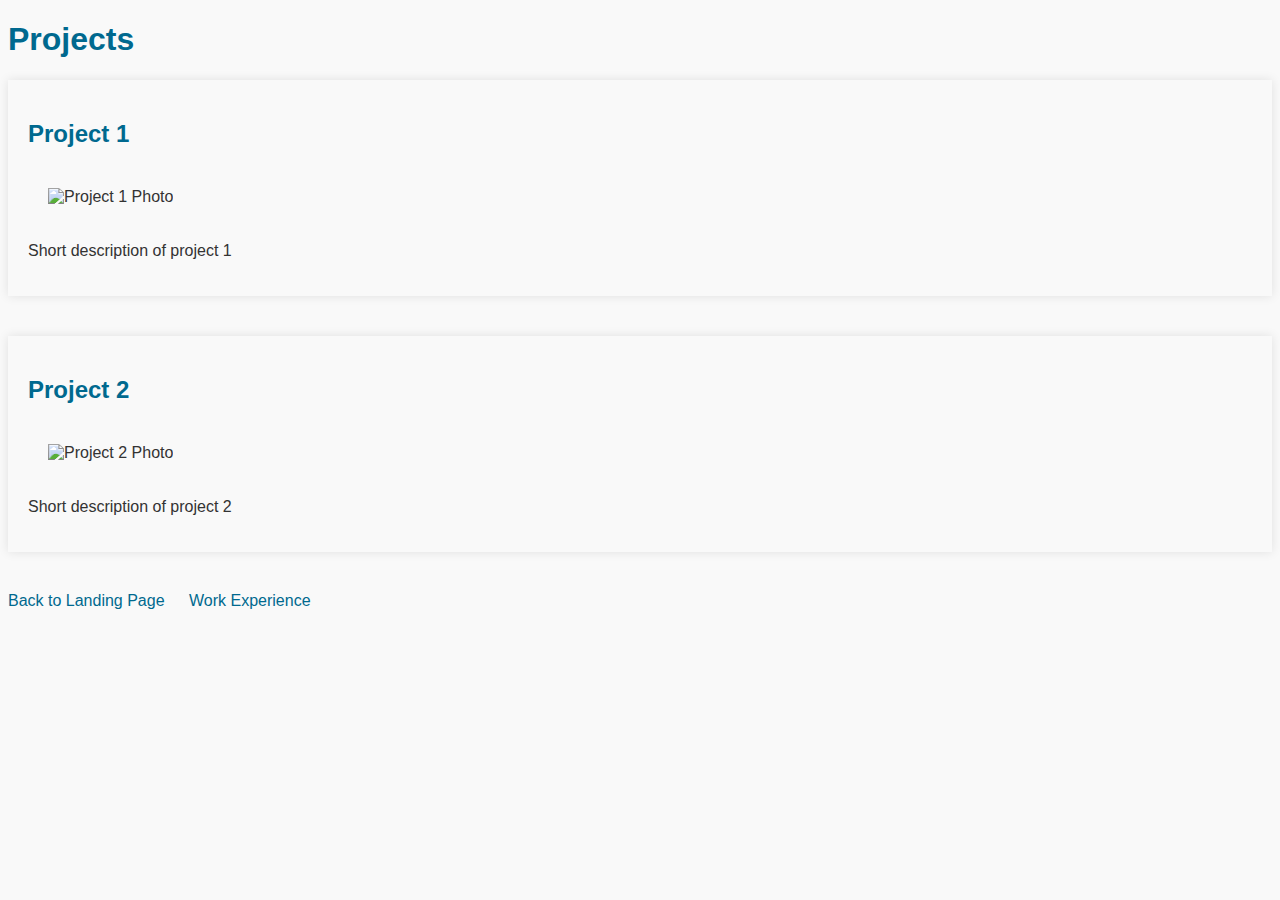
==== website-folder/projects.html @ 7bfa2725 "Adding some code" ====
<!DOCTYPE html>
<html>
<head>
	<title>Your Name - Projects</title>
	<link rel="stylesheet" href="css/style.css">
</head>
<body>
	<h1>Projects</h1>
	<section id="project1">
		<h2>Project 1</h2>
		<img src="yeet.jpg" alt="Project 1 Photo">
		<p>Short description of project 1</p>
	</section>
	<section id="project2">
		<h2>Project 2</h2>
		<img src="yeet.jpg" alt="Project 2 Photo">
		<p>Short description of project 2</p>
	</section>
	<!-- Add more sections for each project -->
	<nav>
		<ul>
			<li><a href="index.html">Back to Landing Page</a></li>
			<li><a href="work-experience.html">Work Experience</a></li>
		</ul>
	</nav>
</body>
</html>
---- website-folder/css/style.css ----
/* style.css */
body {
	font-family: Arial, sans-serif;
	font-size: 16px;
	color: #333;
	background-color: #f9f9f9;
}

h1, h2 {
	color: #00698f;
}

img {
	max-width: 100%;
	height: auto;
	margin: 20px;
}

section {
	padding: 20px;
	margin-bottom: 40px;
	box-shadow: 0 0 10px rgba(0, 0, 0, 0.1);
}

nav ul {
	list-style: none;
	margin: 0;
	padding: 0;
}

nav li {
	display: inline-block;
	margin-right: 20px;
}

nav a {
	color: #00698f;
	text-decoration: none;
}

@media only screen and (max-width: 768px) {
	nav ul {
		display: none;
	}
	nav ul:hover {
		display: block;
	}
}

@media only screen and (max-width: 480px) {
	body {
		font-size: 14px;
	}
	section {
		margin: 10px;
	}
}
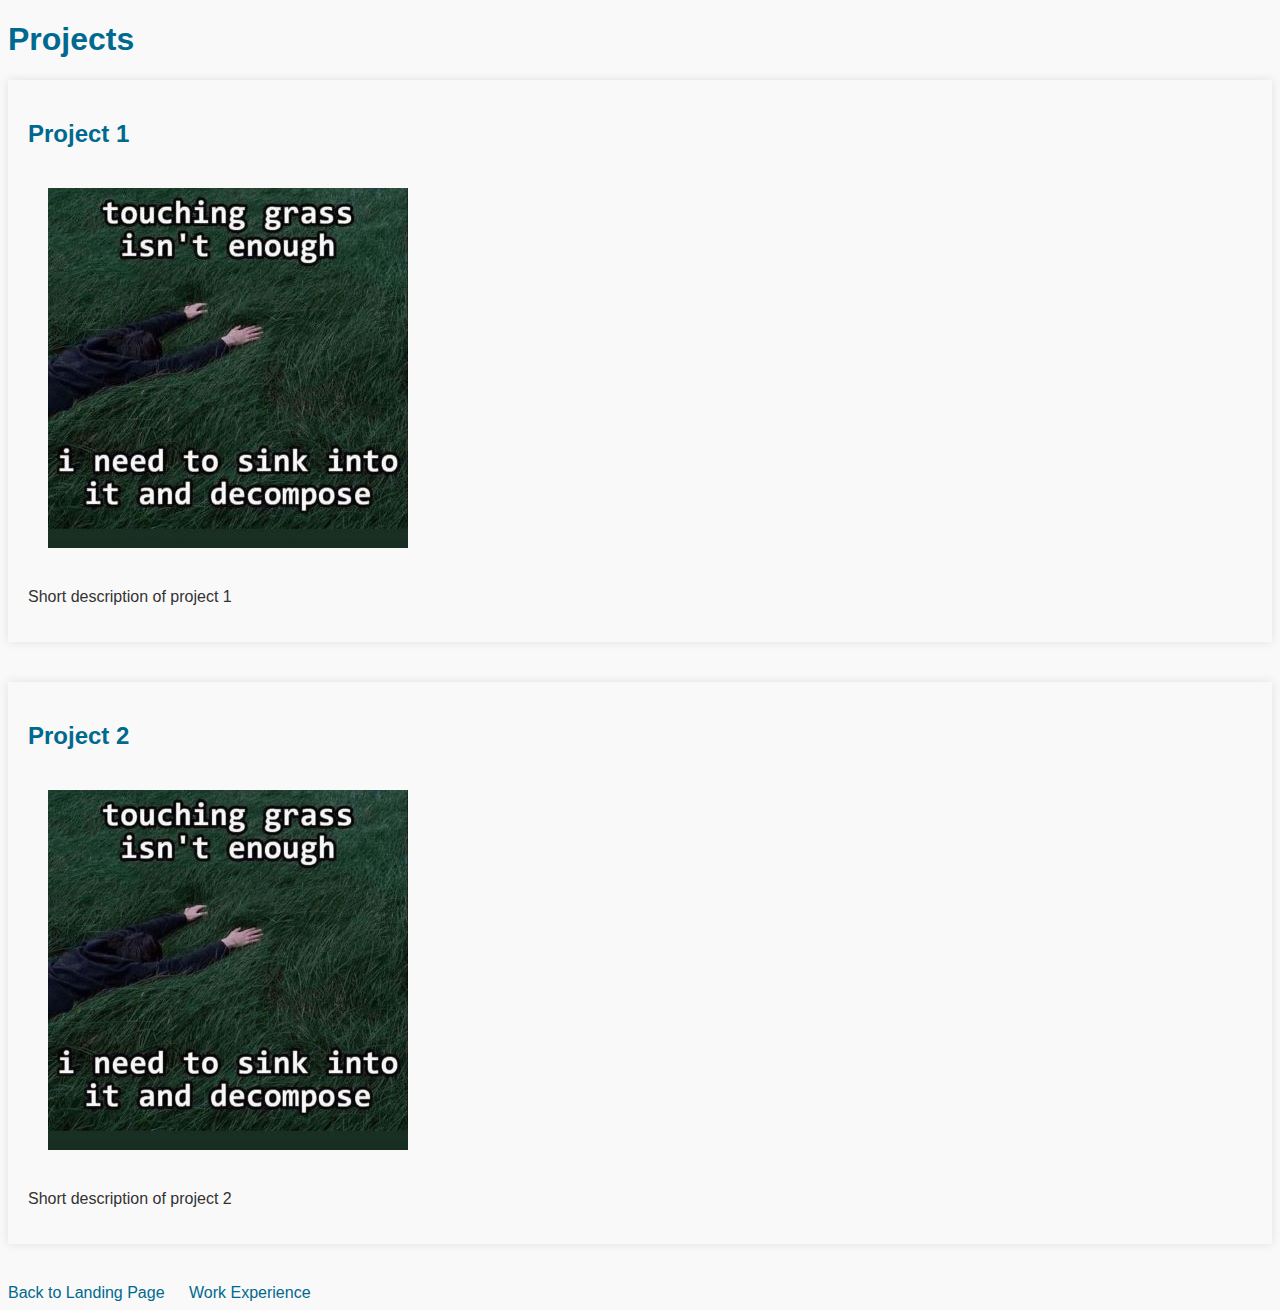
==== commit 506036ad: "fixed links not showing" ====
--- a/website-folder/projects.html
+++ b/website-folder/projects.html
@@ -8,12 +8,12 @@
 	<h1>Projects</h1>
 	<section id="project1">
 		<h2>Project 1</h2>
-		<img src="yeet.jpg" alt="Project 1 Photo">
+		<img src="images/yeet.jpg" alt="Project 1 Photo">
 		<p>Short description of project 1</p>
 	</section>
 	<section id="project2">
 		<h2>Project 2</h2>
-		<img src="yeet.jpg" alt="Project 2 Photo">
+		<img src="images/yeet.jpg" alt="Project 2 Photo">
 		<p>Short description of project 2</p>
 	</section>
 	<!-- Add more sections for each project -->
--- a/website-folder/css/style.css
+++ b/website-folder/css/style.css
@@ -38,12 +38,41 @@
 	text-decoration: none;
 }
 
+.nav-bar {
+	display: flex;
+	justify-content: space-between;
+	background-color: #f0f0f0;
+	padding: 1em;
+}
+
+.nav-bar li {
+	list-style: none;
+	margin-right: 20px;
+}
+
+.hero-section {
+	text-align: center;
+	padding: 2em;
+}
+
+.hero-section h1 {
+	margin-bottom: 0.5em;
+}
+
+.hero-section p {
+	margin-bottom: 1em;
+}
+
 @media only screen and (max-width: 768px) {
 	nav ul {
-		display: none;
+		display: flex;
+		flex-direction: column;
 	}
-	nav ul:hover {
+	nav li {
 		display: block;
+	}
+	nav a {
+		padding: 10px;
 	}
 }
 
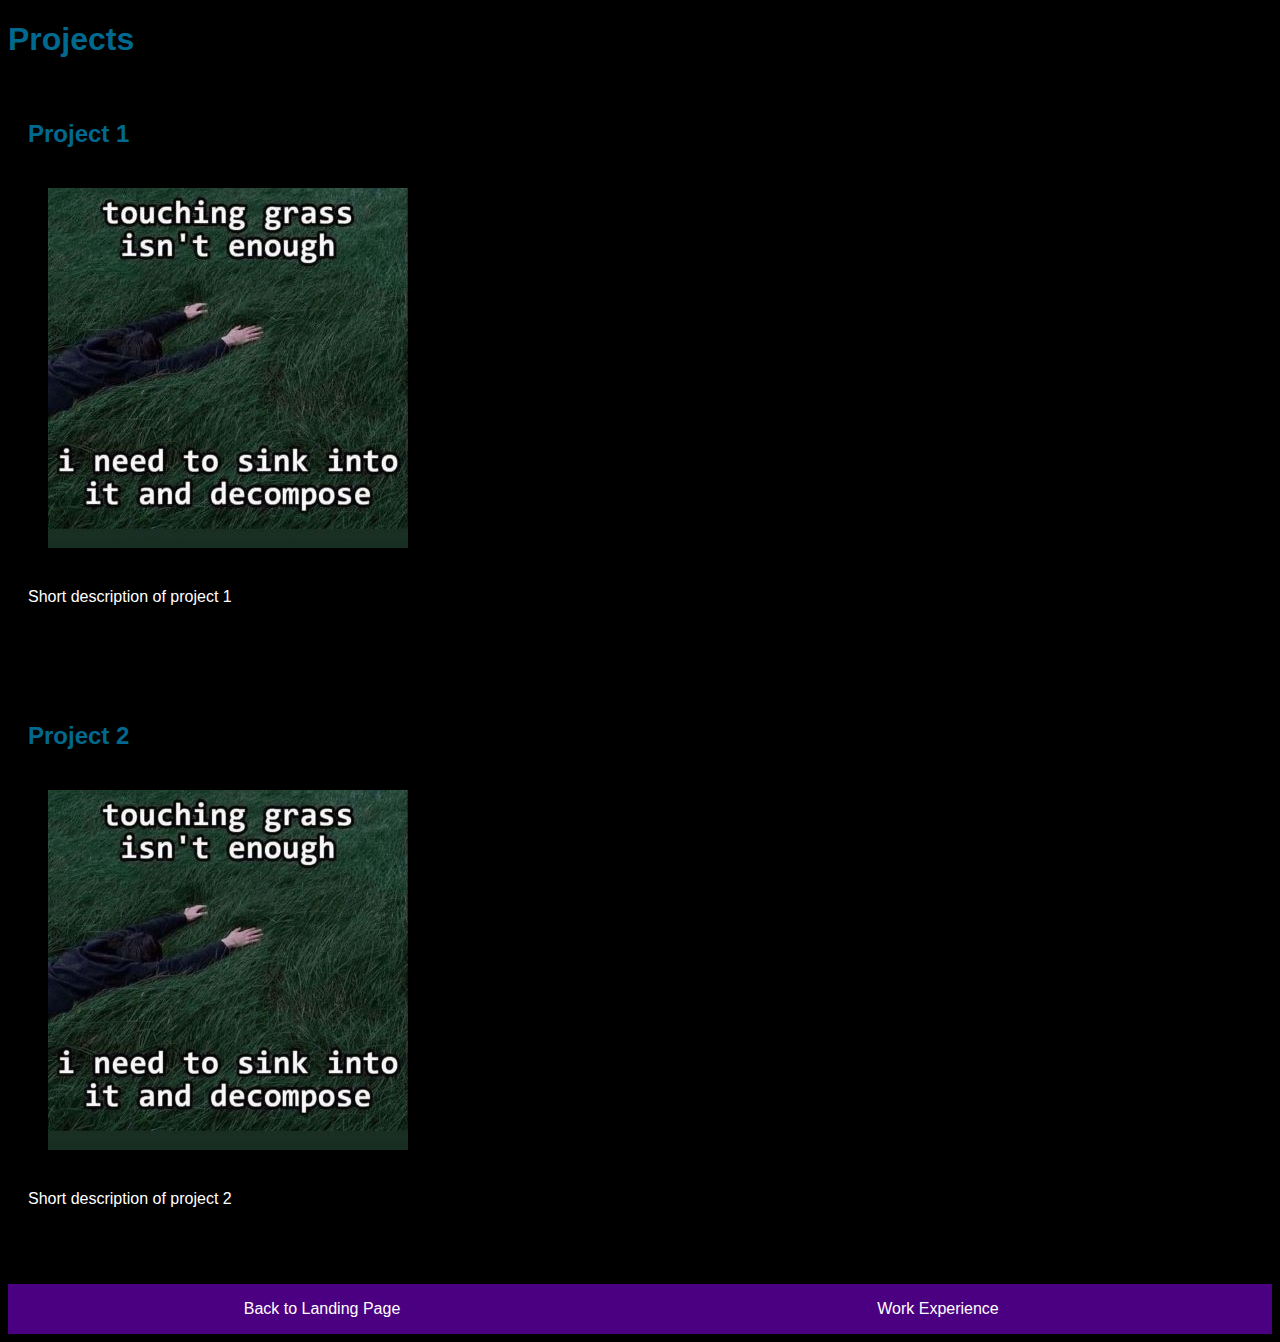
==== commit 0e1e0f6b: "added purple scrolling" ====
--- a/website-folder/projects.html
+++ b/website-folder/projects.html
@@ -18,10 +18,12 @@
 	</section>
 	<!-- Add more sections for each project -->
 	<nav>
-		<ul>
-			<li><a href="index.html">Back to Landing Page</a></li>
-			<li><a href="work-experience.html">Work Experience</a></li>
+		<ul class="nav-bar">
+			<li class="nav-section"><a href="index.html">Back to Landing Page</a></li>
+			<li class="nav-section"><a href="work-experience.html">Work Experience</a></li>
 		</ul>
 	</nav>
+	<script src="https://code.jquery.com/jquery-3.6.0.min.js"></script>
+    <script src="js/script.js"></script>
 </body>
 </html>--- a/website-folder/css/style.css
+++ b/website-folder/css/style.css
@@ -41,13 +41,18 @@
 .nav-bar {
 	display: flex;
 	justify-content: space-between;
-	background-color: #f0f0f0;
+	background-color:  #4b0082;
 	padding: 1em;
 }
 
-.nav-bar li {
-	list-style: none;
-	margin-right: 20px;
+.nav-section {
+	flex-basis: 50%;
+	text-align: center;
+}
+
+.nav-section a {
+	text-decoration: none;
+	color: #fff;
 }
 
 .hero-section {
